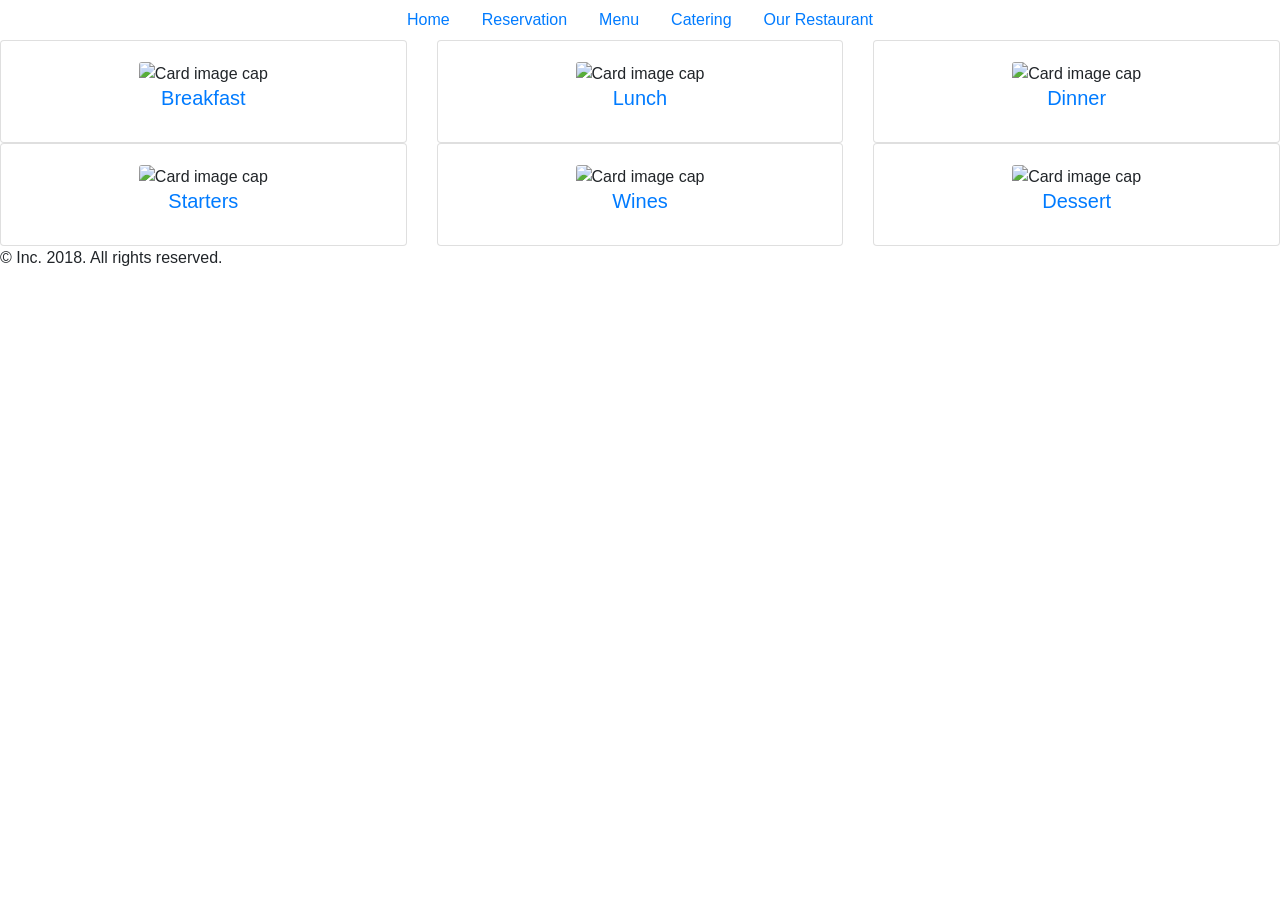
==== Menu.html @ 02681690 "Add files via upload Added html files" ====
<!doctype html>
<html lang="en">
  <head>
    <meta charset="utf-8">
    <meta name="viewport" content="width=device-width, initial-scale=1, shrink-to-fit=no">
    <meta name="description" content="">
    <meta name="author" content="">

    <title>Fresh Marmalade</title>

    <!-- Bootstrap core CSS -->
    <link rel="stylesheet" href="https://maxcdn.bootstrapcdn.com/bootstrap/4.0.0-beta.3/css/bootstrap.min.css" integrity="sha384-Zug+QiDoJOrZ5t4lssLdxGhVrurbmBWopoEl+M6BdEfwnCJZtKxi1KgxUyJq13dy" crossorigin="anonymous">

    <!-- Custom styles for this template -->
    <link href="css/Menu.css" rel="stylesheet" />
  </head>

  <body>


    
        <ul class="nav justify-content-center">
            
                <li class="nav-item navbar-left">
                  <a class="nav-link" href="Homepage.html">Home</a>
                </li>
                <li class="nav-item">
                  <a class="nav-link" href="Reservations.html">Reservation</a>
                </li>

                <li class="nav-item">
                        <a class="nav-link active" href="Menu.html">Menu</a>
                      </li>

                <li class="nav-item">
                  <a class="nav-link" href="Catering.html">Catering</a>
                </li>
                <li class="nav-item">
                  <a class="nav-link" href="Ourrestaurant.html">Our Restaurant</a>
                </li>
        </ul>

        <div class="row">
                <div class="col-sm-4">
                  <div class="card text-center">
                    <div class="card-body">
                            <img class="card-img-top" src="Images/image_7.jpg" alt="Card image cap">
                            <h5 class="card-title"><a href="#">Breakfast</a></h5>
                      
                      
                    </div>
                  </div>
                </div>
                <div class="col-sm-4">
                  <div class="card text-center">
                    <div class="card-body">
                            <img class="card-img-top" src="Images/image_8.jpg" alt="Card image cap">
                      <h5 class="card-title"><a href="#">Lunch</a></h5>
                    </div>
                  </div>
                </div>

                <div class="col-sm-4">
                        <div class="card text-center">
                          <div class="card-body">
                                <img class="card-img-top" src="Images/image_9.jpg" alt="Card image cap">
                            <h5 class="card-title"><a href="#">Dinner</a></h5>
                          </div>
                        </div>
                      </div>
     </div>
     <div class="row">
            <div class="col-sm-4">
              <div class="card text-center">
                <div class="card-body">
                        <img class="card-img-top" src="Images/image_10.jpg" alt="Card image cap">
                  <h5 class="card-title"><a href="#">Starters</a></h5>
                </div>
              </div>
            </div>
            <div class="col-sm-4">
              <div class="card text-center">
                <div class="card-body">
                        <img class="card-img-top" src="Images/image_11.jpg" alt="Card image cap">
                  <h5 class="card-title"><a href="#">Wines</a></h5>
                  
                </div>
              </div>
            </div>

            <div class="col-sm-4">
                    <div class="card text-center">
                      <div class="card-body">
                            <img class="card-img-top" src="Images/image_12.jpg" alt="Card image cap">
                        <h5 class="card-title"><a href="#">Dessert</a></h5>
                        
                        
                      </div>
                    </div>
                  </div>
 </div>

 <footer class="mastfoot">
        <div class="inner">
          <p>© Inc. 2018. All rights reserved.</p>
        </div>
      </footer>

</body>

</html>
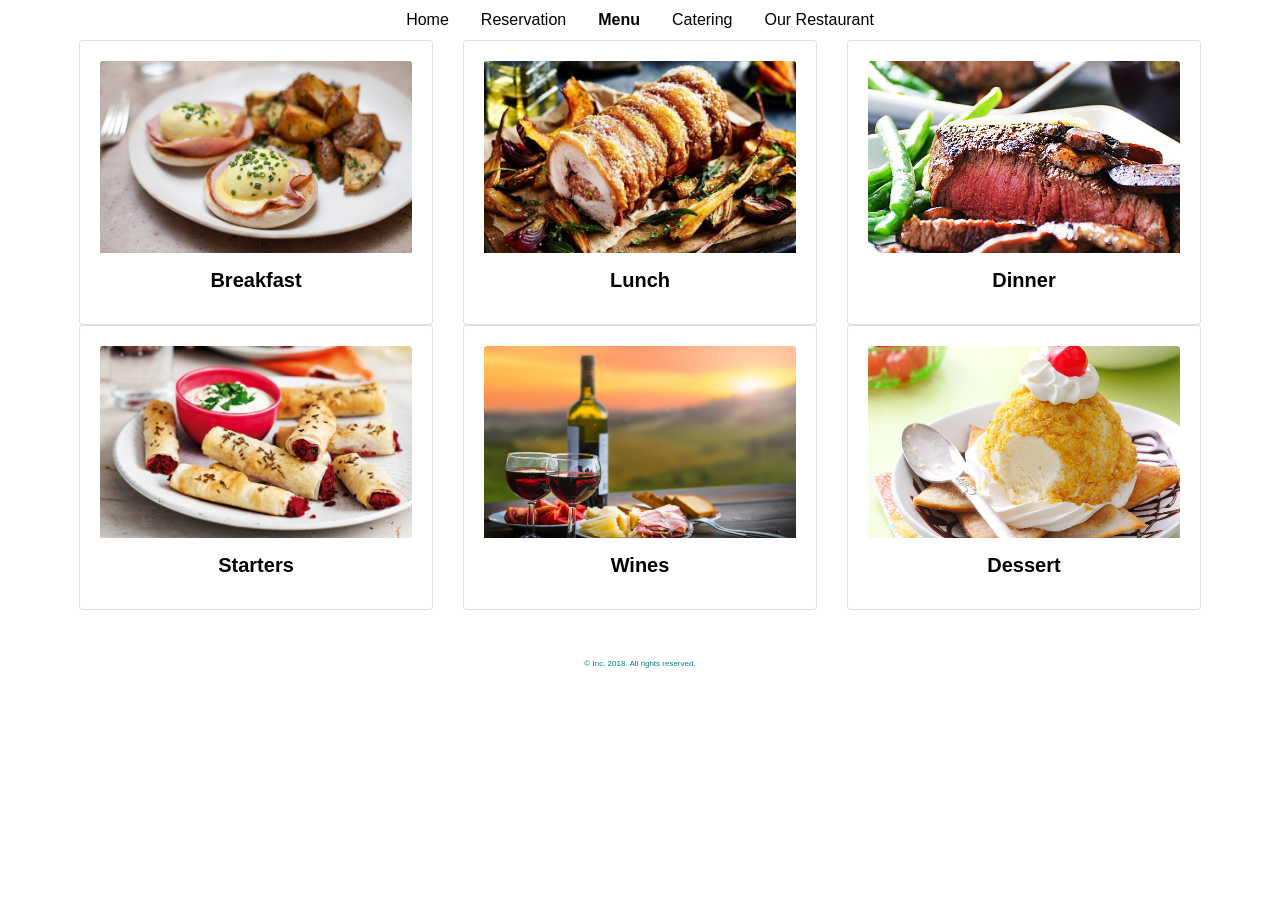
==== commit c9aef375: "Update Menu.html" ====
--- a/Menu.html
+++ b/Menu.html
@@ -22,7 +22,7 @@
         <ul class="nav justify-content-center">
             
                 <li class="nav-item navbar-left">
-                  <a class="nav-link" href="Homepage.html">Home</a>
+                  <a class="nav-link" href="index.html">Home</a>
                 </li>
                 <li class="nav-item">
                   <a class="nav-link" href="Reservations.html">Reservation</a>
@@ -108,4 +108,4 @@
 
 </body>
 
-</html>+</html>
--- a/css/Menu.css
+++ b/css/Menu.css
@@ -0,0 +1,61 @@
+
+
+.row
+{
+    width:90%;
+    height:auto;
+    margin:0 auto;
+    text-align: center;
+}
+
+ul li a
+{
+    color:black;
+}
+
+ul li a:hover, ul li a:focus{
+    color:teal;
+    font-weight:500;
+}
+
+
+
+.card-img-top {
+    width: 100%;
+    height: 15vw;
+    object-fit: cover;
+}
+
+.card-title
+{
+    font-weight: 600;
+}
+
+.card-title 
+{
+    margin-top:.75em;
+}
+
+.card-title  a
+{
+    color:black;
+}
+
+.card-title a:hover, .card-title a:focus{
+    color:violet;
+    font-weight: 900;
+}
+
+.mastfoot {
+    text-align: center;
+    bottom: 0;
+    color: teal;
+    font-size: 0.5em;
+    margin-top:6em;
+  }
+
+
+  .active
+  {
+      font-weight: 700;
+  }
